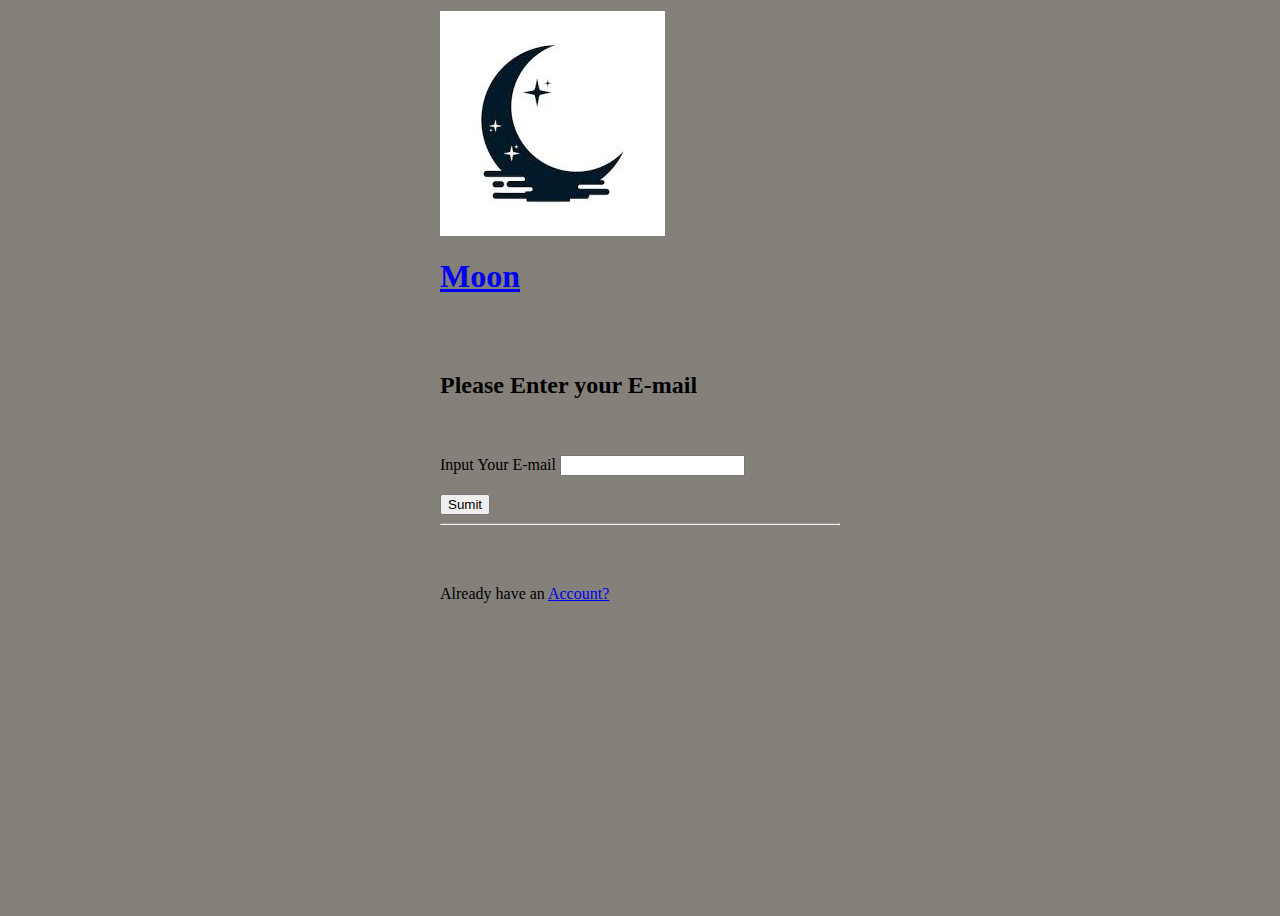
==== html/Forgot.html @ f494933e "First Commit" ====
<!DOCTYPE html>
<html lang="en">

<head>
    <meta charset="UTF-8">
    <meta name="viewport" content="width=device-width, initial-scale=1.0">
    <link rel="stylesheet" href="../css/main.css">
    <link rel="stylesheet" href="../css/font.css">
    <title>Forget Password</title>
</head>

<body>
    <img src="../src/logo.jpg" alt="Moon_logo" id="Moon_logo">
    <h1> <a href="./index.html">Moon</a></h1>
    <br><br>
    <H2 id="enter_email_to_reset_password">Please Enter your E-mail</H2>
    <br><br>
    <form>

        <label for="">Input Your E-mail</label>
        <input type="email" id="email_reset_password" name="email">
        <br><br>
        <a href="./reset.html"> <button type="button">Sumit</button></a>
        <hr>
        <br><br>
        <p>Already have an <a href="./index.html"> Account?</a> </p>
    </form>
</body>

</html>
---- css/main.css ----
body{
    background-color: #84817a;
    display: grid;
    place-content: center;
    height: 100vh;
    overflow: hidden;
}
form{
    position: relative;
    height: 450px;
    width: 400px;
    border-radius: 10px;
    overflow: hidden;
    animation-name: bg_color_animation;
    animation-duration: 2s;
    animation-iteration-count: infinite;
    animation-fill-mode: forwards;
    animation-timing-function: ease-in-out;
    animation-direction: alternate;
    
}
.background img{
    height: 100%;
    width: 100%;
    position: absolute;
    z-index: -1;
    filter: blur(3px);
}   
.img_logo img{
    height: 90px;
    width: 90px;
    border-radius: 100%;
    position: absolute;
    left: 50%;
    transform: translate(-50%);
    top: 40px;
}
.break_top{
    display: block;
    height: 100px;
}
.h1_for_logo{
    font-family: "Ga Maamli", sans-serif;
    color: #ffff01b1;
    text-align: center;
    padding: 20px 0px;
}
.form_control{
    padding: 0px 30px;
}
.input_form{
    width: 320px;
    height: 25px;
    border-radius: 25px;
    padding: 5px 10px;
    background-color: #ffff011d;
    color: white;
    font-size: 15px;
    border: none;

}
.input_form:focus{
    outline: none;
}

.int_btn_login{
    text-align: center;
}
.int_btn_login input{
    padding-left: 10px;
    height: 35px;
    width: 80px;
    cursor: pointer;
    border-radius: 35px;
    border: none;
    
}
.int_btn_login input:hover{
    background-color:#ffff01 ;
    transition: all 700ms;

}
.int_forgot_password{
    text-align: right;
    padding-right: 30px;
}
.int_forgot_password a{
    color: skyblue;
    
}
.no_have_acc{
    color: white;
    padding-left:30px ;
}
.no_have_acc a{
    color: skyblue;
}
#hr_in_login_page{
    border-color: #ffff0162;
}

@keyframes bg_color_animation {
    from{
        box-shadow: 20px 19px 500px 0px #ffff01d0;

    }
    to{
        box-shadow: 20px 19px 500px 0px #ffff0127;
    }
}
---- css/font.css ----
@import url('https://fonts.googleapis.com/css2?family=Ga+Maamli&family=Titillium+Web:ital,wght@0,200;0,300;0,400;0,600;0,700;0,900;1,200;1,300;1,400;1,600;1,700&display=swap');
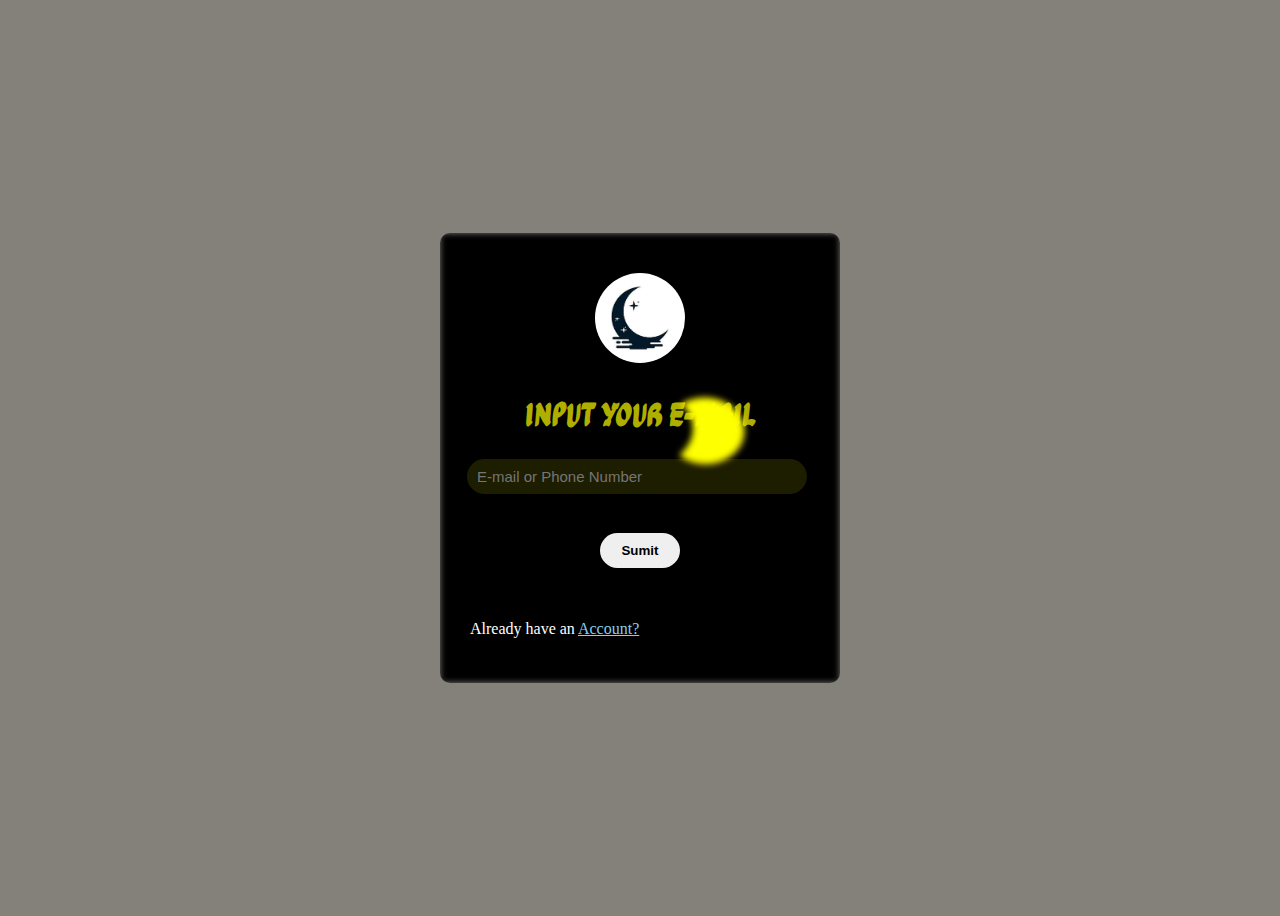
==== commit 37894d19: "Fuck Commit" ====
--- a/html/Forgot.html
+++ b/html/Forgot.html
@@ -1,30 +1,48 @@
 <!DOCTYPE html>
 <html lang="en">
+  <head>
+    <meta charset="UTF-8" />
+    <meta name="viewport" content="width=device-width, initial-scale=1.0" />
+    <link rel="stylesheet" href="../css/forgot.css" />
+    <link rel="stylesheet" href="../css/font.css" />
+    <title>Forget Password</title>
+  </head>
 
-<head>
-    <meta charset="UTF-8">
-    <meta name="viewport" content="width=device-width, initial-scale=1.0">
-    <link rel="stylesheet" href="../css/main.css">
-    <link rel="stylesheet" href="../css/font.css">
-    <title>Forget Password</title>
-</head>
+  <body>
+    <div class="con_form">
+      <form>
+        <div class="background">
+          <img src="../src/bgimg.jpg" alt="background" id="background" />
+        </div>
+        <div class="img_logo">
+          <a href="../html/index.html"
+            ><img src="../src/logo.jpg" alt="Moon_logo" id="Moon_logo"
+          /></a>
+        </div>
+        <div class="break_top"></div>
+        <div class="input_email">
+          <h1>Input Your E-mail</h1>
+        </div>
 
-<body>
-    <img src="../src/logo.jpg" alt="Moon_logo" id="Moon_logo">
-    <h1> <a href="./index.html">Moon</a></h1>
-    <br><br>
-    <H2 id="enter_email_to_reset_password">Please Enter your E-mail</H2>
-    <br><br>
-    <form>
+        <div class="input_form form_control">
+          <input
+            type="email"
+            placeholder="E-mail or Phone Number"
+            class="email_form"
+          />
+        </div>
+        <br /><br />
+        <div class="btn_reset">
+          <a href="./reset.html">
+            <input type="button" value="Sumit"></input
+          ></a>
+        </div>
 
-        <label for="">Input Your E-mail</label>
-        <input type="email" id="email_reset_password" name="email">
-        <br><br>
-        <a href="./reset.html"> <button type="button">Sumit</button></a>
-        <hr>
-        <br><br>
-        <p>Already have an <a href="./index.html"> Account?</a> </p>
-    </form>
-</body>
-
-</html>+        <br /><br />
+        <div class="ady_hv_acc">
+        <p>Already have an <a href="./index.html"> Account?</a></p>
+    </div>
+      </form>
+    </div>
+  </body>
+</html>
--- a/css/forgot.css
+++ b/css/forgot.css
@@ -0,0 +1,103 @@
+body {
+  background-color: #84817a;
+  display: grid;
+  place-content: center;
+  height: 100vh;
+  overflow: hidden;
+}
+form {
+  position: relative;
+  height: 450px;
+  width: 400px;
+  border-radius: 10px;
+  overflow: hidden;
+  animation-name: bg_color_animation;
+  animation-duration: 2s;
+  animation-iteration-count: infinite;
+  animation-fill-mode: forwards;
+  animation-timing-function: ease-in-out;
+  animation-direction: alternate;
+}
+.background img {
+  height: 100%;
+  width: 100%;
+  position: absolute;
+  z-index: -1;
+  filter: blur(3px);
+}
+.img_logo img {
+  height: 90px;
+  width: 90px;
+  border-radius: 100%;
+  position: absolute;
+  left: 50%;
+  transform: translate(-50%);
+  top: 40px;
+}
+.img_logo img {
+  height: 90px;
+  width: 90px;
+  border-radius: 100%;
+  position: absolute;
+  left: 50%;
+  transform: translate(-50%);
+  top: 40px;
+}
+.break_top {
+  display: block;
+  height: 100px;
+}
+.form_control {
+  padding: 3px 27px;
+}
+.input_email {
+  text-align: center;
+  color: #ffff01b1;
+  padding-top: 40px;
+  font-family: "Ga Maamli", sans-serif;
+}
+.email_form {
+  width: 320px;
+  height: 25px;
+  border-radius: 25px;
+  padding: 5px 10px;
+  background-color: #ffff011d;
+  color: white;
+  font-size: 15px;
+  border: none;
+  padding-right: 10px;
+}
+.email_form:focus {
+  outline: none;
+}
+.btn_reset {
+  text-align: center;
+}
+.btn_reset input {
+  cursor: pointer;
+  border: none;
+  border-radius: 35px;
+  height: 35px;
+  width: 80px;
+  font-weight: bold;
+}
+.btn_reset input:hover {
+  background-color: #ffff01;
+  transition: all 700ms;
+}
+.ady_hv_acc {
+  color: white;
+  padding-left: 30px;
+}
+.ady_hv_acc a {
+  color: skyblue;
+}
+
+@keyframes bg_color_animation {
+  from {
+    box-shadow: 20px 19px 500px 0px #ffff01d0;
+  }
+  to {
+    box-shadow: 20px 19px 500px 0px #ffff0127;
+  }
+}
